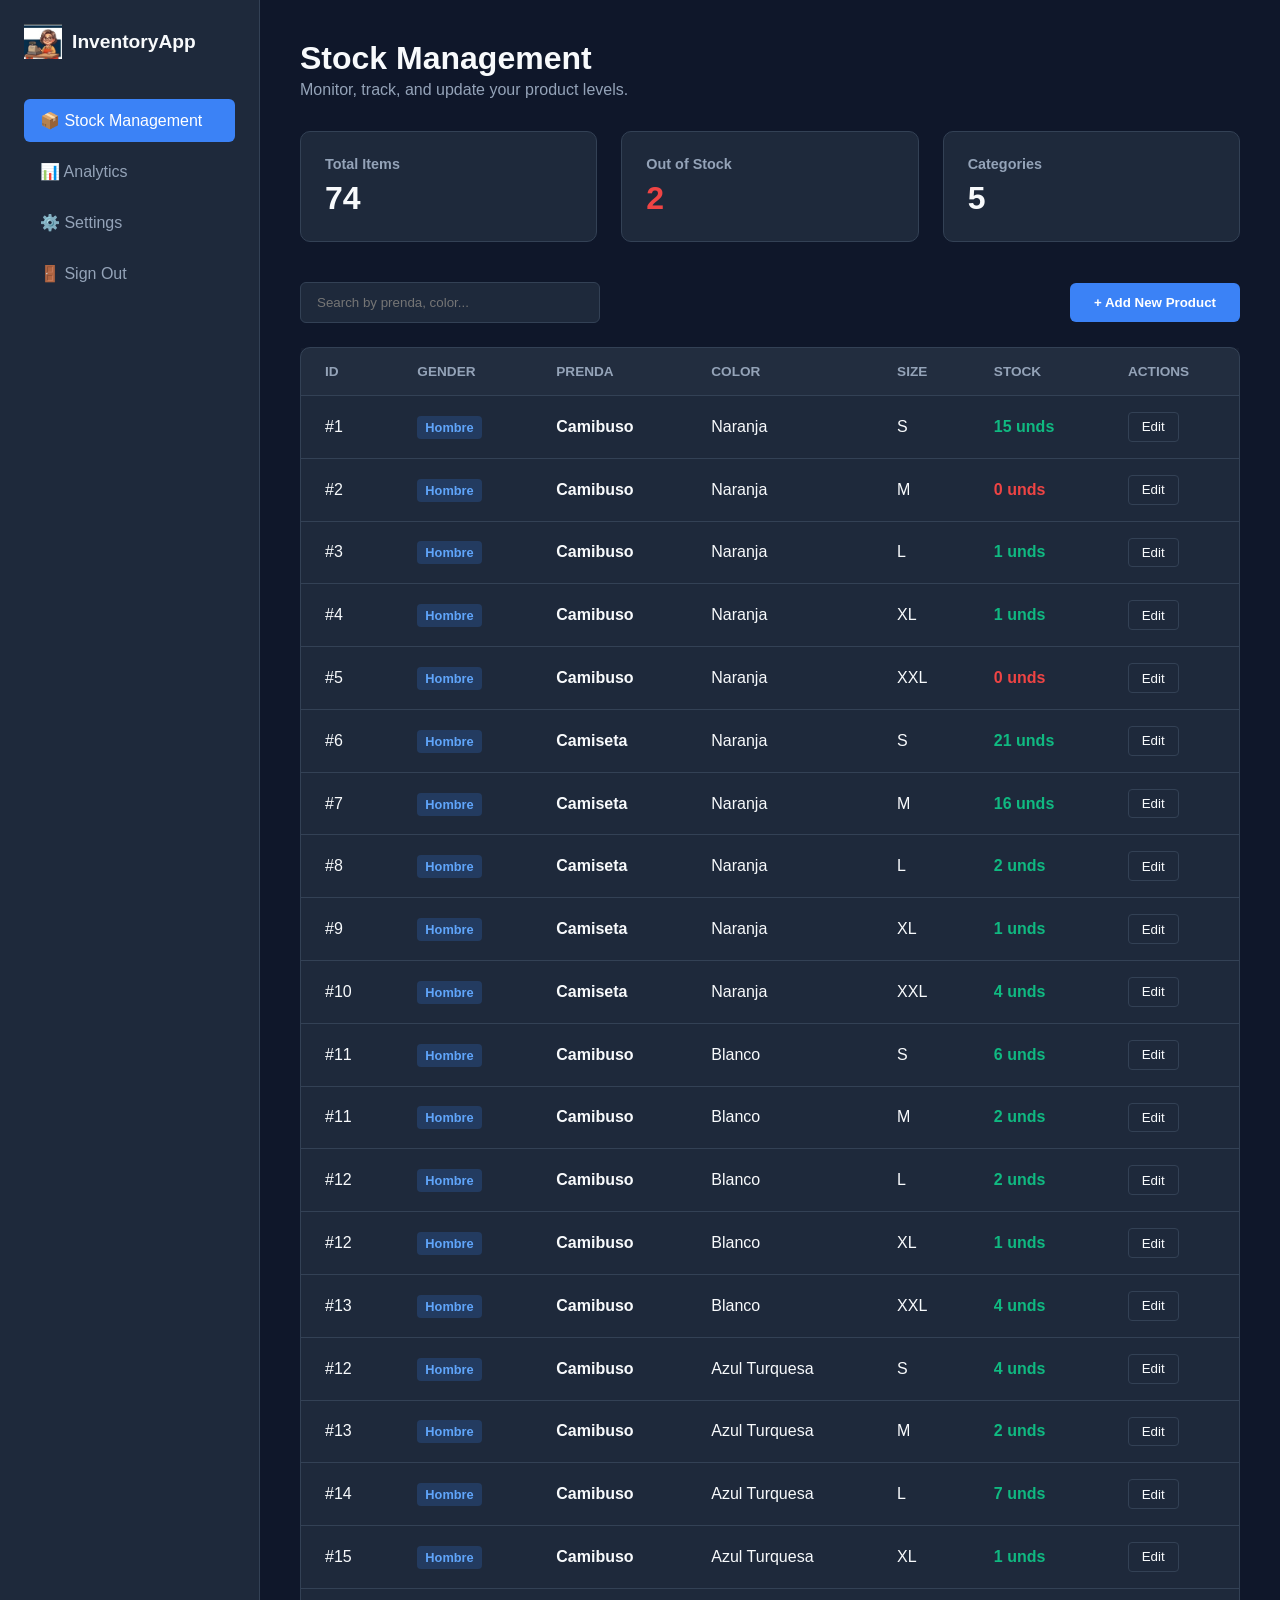
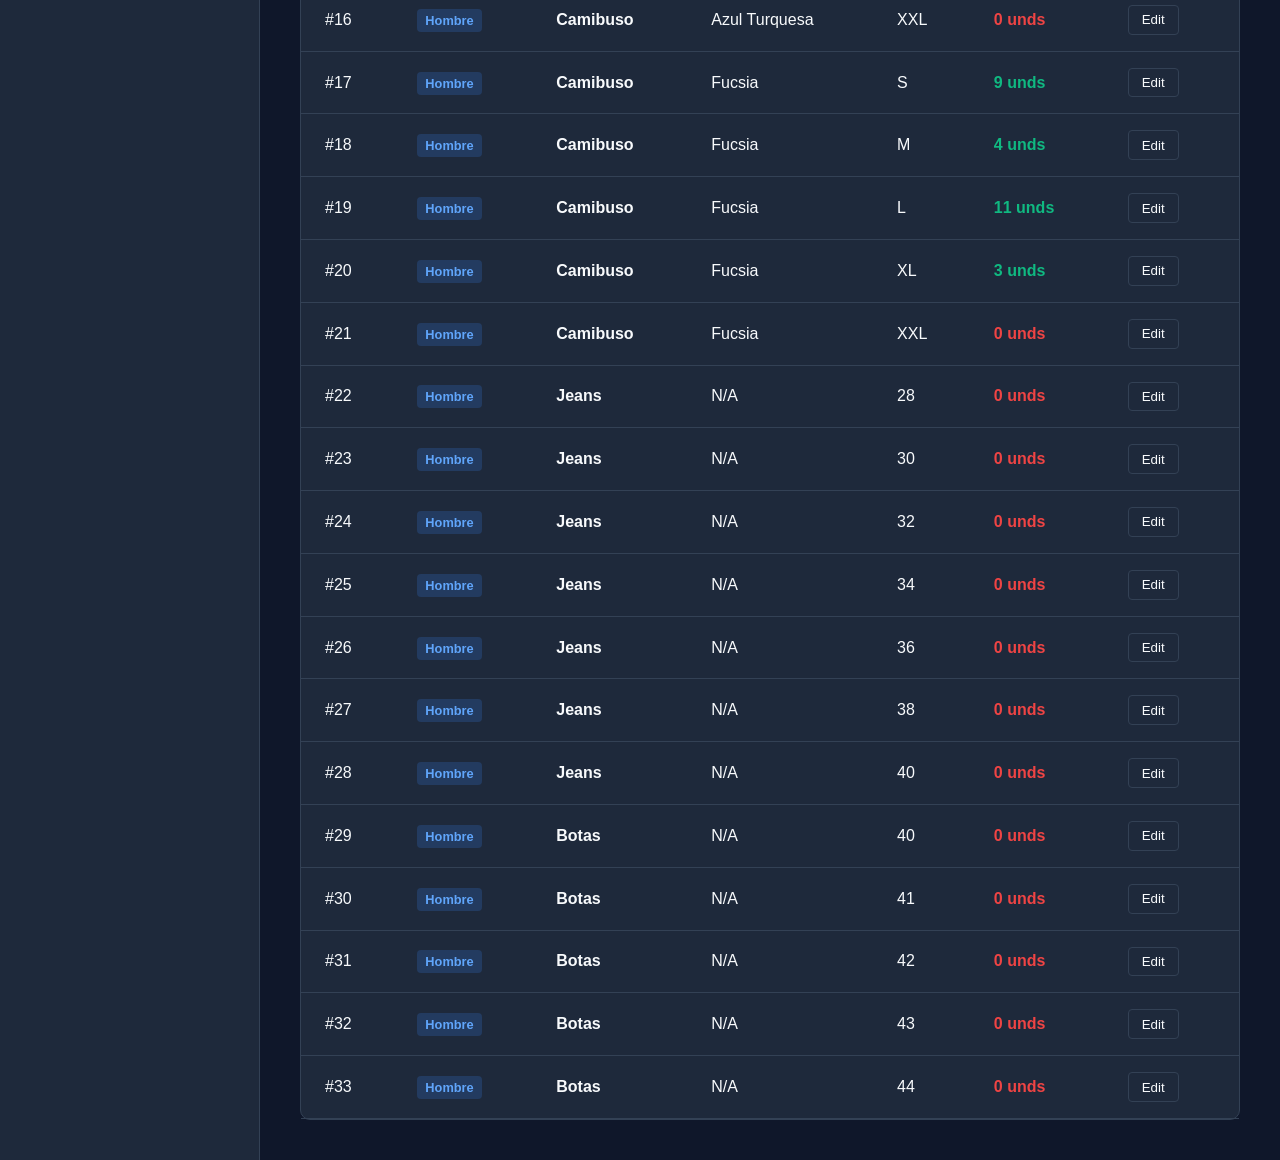
==== dashboard.html @ 03112632 "Proyecto Inicial" ====
<!DOCTYPE html>
<html lang="es">
<head>
    <meta charset="UTF-8">
    <meta name="viewport" content="width=device-width, initial-scale=1.0">
    <title>Inventory Management Dashboard</title>
    <link rel="stylesheet" href="Css/dashboard.css">
</head>
<body>
    <div class="dashboard-container">
        <!-- Barra Lateral / Navegación -->
        <aside class="sidebar">
            <div class="sidebar-logo">
                <img src="./Pictures/082459.png" alt="Logo">
                <span>InventoryApp</span>
            </div>
            <nav class="sidebar-menu">
                <a href="#" class="active">📦 Stock Management</a>
                <a href="#">📊 Analytics</a>
                <a href="#">⚙️ Settings</a>
                <a href="index.html" class="logout-link">🚪 Sign Out</a>
            </nav>
        </aside>

        <!-- Contenido Principal -->
        <main class="main-content">
            <header class="content-header">
                <h1>Stock Management</h1>
                <p>Monitor, track, and update your product levels.</p>
            </header>

            <!-- Tarjetas de Resumen (KPIs) -->
            <section class="stats-grid">
                <div class="stat-card">
                    <h3>Total Items</h3>
                    <p class="stat-number">74</p>
                </div>
                <div class="stat-card alert">
                    <h3>Out of Stock</h3>
                    <p class="stat-number">2</p>
                </div>
                <div class="stat-card">
                    <h3>Categories</h3>
                    <p class="stat-number">5</p>
                </div>
            </section>

            <!-- Barra de Herramientas -->
            <div class="table-tools">
                <div class="search-box">
                    <input type="text" placeholder="Search by prenda, color..." id="searchInput">
                </div>
                <button class="btn-primary" onclick="toggleModal()">+ Add New Product</button>
            </div>

            <!-- Tabla de Datos (Basada en tu Postgres) -->
            <div class="table-container">
                <table class="inventory-table">
                    <thead>
                        <tr>
                            <th>ID</th>
                            <th>Gender</th>
                            <th>Prenda</th>
                            <th>Color</th>
                            <th>Size</th>
                            <th>Stock</th>
                            <th>Actions</th>
                        </tr>
                    </thead>
                    <tbody>
                        <!-- <tr>
                            <td>#1</td>
                            <td><span class="badge male">Male</span></td>
                            <td><strong>Polo Shirt</strong></td>
                            <td>Orange</td>
                            <td>S</td>
                            <td><span class="stock-status in-stock">15 units</span></td>
                            <td><button class="btn-action">Edit</button></td>
                        </tr>
                        <tr>
                            <td>#2</td>
                            <td><span class="badge male">Male</span></td>
                            <td><strong>Polo Shirt</strong></td>
                            <td>Orange</td>
                            <td>M</td>
                            <td><span class="stock-status out-of-stock">0 units</span></td>
                            <td><button class="btn-action">Edit</button></td>
                        </tr>
                        <tr>
                            <td>#3</td>
                            <td><span class="badge female">Female</span></td>
                            <td><strong>Boots</strong></td>
                            <td>N/A</td>
                            <td>34</td>
                            <td><span class="stock-status in-stock">5 units</span></td>
                            <td><button class="btn-action">Edit</button></td>
                        </tr> -->
                    </tbody>
                </table>
            </div>
        </main>
    </div>
    <script src="Js/fetchData.js"></script>
</body>
</html>
---- Css/dashboard.css ----
:root {
    --bg-color: #0f172a;
    --card-bg: #1e293b;
    --text-main: #f8fafc;
    --text-muted: #94a3b8;
    --primary: #3b82f6;
    --primary-hover: #2563eb;
    --error: #ef4444;
    --success: #10b981;
    --border: #334155;
}

* {
    box-sizing: border-box;
    margin: 0;
    padding: 0;
    font-family: 'Segoe UI', Tahoma, Geneva, Verdana, sans-serif;
}

body {
    background-color: var(--bg-color);
    color: var(--text-main);
    overflow-x: hidden;
}

.dashboard-container {
    display: flex;
    min-height: 100vh;
}

/* --- Barra Lateral --- */
.sidebar {
    width: 260px;
    background-color: var(--card-bg);
    border-right: 1px solid var(--border);
    padding: 1.5rem;
    display: flex;
    flex-direction: column;
}

.sidebar-logo {
    display: flex;
    align-items: center;
    gap: 10px;
    font-size: 1.2rem;
    font-weight: bold;
    margin-bottom: 2.5rem;
}

.sidebar-logo img {
    height: 35px;
    width: auto;
    object-fit: contain;
}

.sidebar-menu {
    display: flex;
    flex-direction: column;
    gap: 0.5rem;
}

.sidebar-menu a {
    color: var(--text-muted);
    text-decoration: none;
    padding: 0.75rem 1rem;
    border-radius: 6px;
    transition: all 0.2s;
}

.sidebar-menu a:hover, .sidebar-menu a.active {
    background-color: var(--primary);
    color: white;
}

.sidebar-menu .logout-link:hover {
    background-color: var(--error);
}

/* --- Contenido Principal --- */
.main-content {
    flex: 1;
    padding: 2.5rem;
    background-color: var(--bg-color);
}

.content-header {
    margin-bottom: 2rem;
}

.content-header h1 {
    font-size: 2rem;
    margin-bottom: 0.25rem;
}

.content-header p {
    color: var(--text-muted);
}

/* --- Grid de Estadísticas --- */
.stats-grid {
    display: grid;
    grid-template-columns: repeat(auto-fit, minmax(200px, 1fr));
    gap: 1.5rem;
    margin-bottom: 2.5rem;
}

.stat-card {
    background-color: var(--card-bg);
    padding: 1.5rem;
    border-radius: 10px;
    border: 1px solid var(--border);
}

.stat-card h3 {
    font-size: 0.9rem;
    color: var(--text-muted);
    margin-bottom: 0.5rem;
}

.stat-card .stat-number {
    font-size: 2rem;
    font-weight: bold;
}

.stat-card.alert .stat-number {
    color: var(--error);
}

/* --- Herramientas y Filtros --- */
.table-tools {
    display: flex;
    justify-content: space-between;
    align-items: center;
    margin-bottom: 1.5rem;
    gap: 1rem;
}

.search-box input {
    background-color: var(--card-bg);
    border: 1px solid var(--border);
    padding: 0.75rem 1rem;
    border-radius: 6px;
    color: white;
    width: 300px;
}

.btn-primary {
    background-color: var(--primary);
    color: white;
    border: none;
    padding: 0.75rem 1.5rem;
    border-radius: 6px;
    font-weight: 600;
    cursor: pointer;
}

.btn-primary:hover {
    background-color: var(--primary-hover);
}

/* --- Tabla de Inventario --- */
.table-container {
    background-color: var(--card-bg);
    border-radius: 10px;
    border: 1px solid var(--border);
    overflow-hidden: scroll;
}

.inventory-table {
    width: 100%;
    border-collapse: collapse;
    text-align: left;
}

.inventory-table th, .inventory-table td {
    padding: 1rem 1.5rem;
    border-bottom: 1px solid var(--border);
}

.inventory-table th {
    background-color: rgba(255, 255, 255, 0.02);
    color: var(--text-muted);
    font-size: 0.85rem;
    text-transform: uppercase;
}

/* Badges y Estados */
.badge {
    padding: 0.25rem 0.5rem;
    border-radius: 4px;
    font-size: 0.8rem;
    font-weight: 600;
}

.badge.male { background-color: rgba(59, 130, 246, 0.2); color: #60a5fa; }
.badge.female { background-color: rgba(236, 72, 153, 0.2); color: #f472b6; }

.stock-status {
    font-weight: 600;
}

.stock-status.in-stock { color: var(--success); }
.stock-status.out-of-stock { color: var(--error); }

.btn-action {
    background: transparent;
    border: 1px solid var(--border);
    color: var(--text-main);
    padding: 0.4rem 0.8rem;
    border-radius: 4px;
    cursor: pointer;
}

.btn-action:hover {
    background-color: rgba(255, 255, 255, 0.05);
}
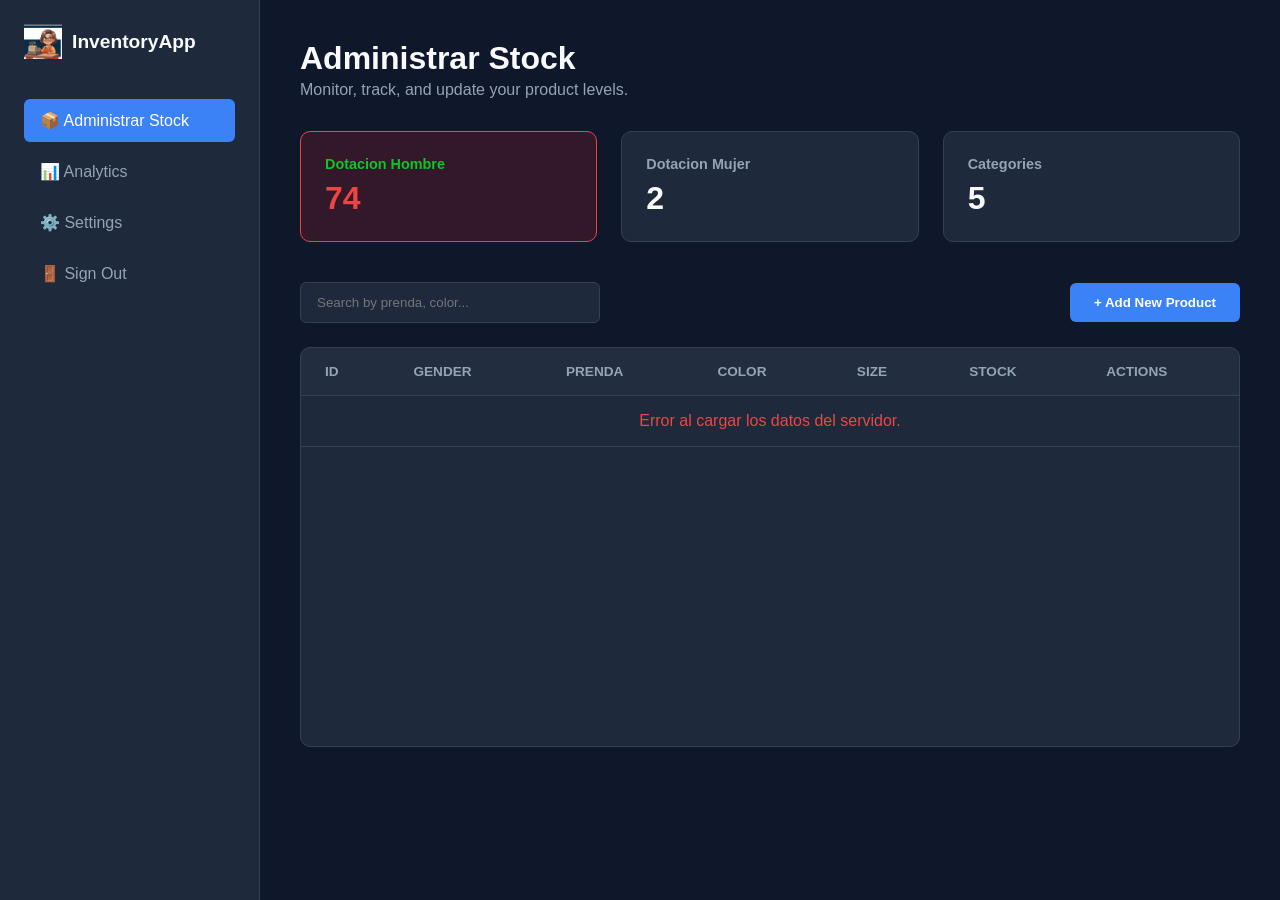
==== commit 8b269acd: "Cambios en fucionalidades fallan coasas" ====
--- a/dashboard.html
+++ b/dashboard.html
@@ -15,7 +15,7 @@
                 <span>InventoryApp</span>
             </div>
             <nav class="sidebar-menu">
-                <a href="#" class="active">📦 Stock Management</a>
+                <a href="#" class="active">📦 Administrar Stock</a>
                 <a href="#">📊 Analytics</a>
                 <a href="#">⚙️ Settings</a>
                 <a href="index.html" class="logout-link">🚪 Sign Out</a>
@@ -25,18 +25,17 @@
         <!-- Contenido Principal -->
         <main class="main-content">
             <header class="content-header">
-                <h1>Stock Management</h1>
+                <h1>Administrar Stock</h1>
                 <p>Monitor, track, and update your product levels.</p>
             </header>
-
             <!-- Tarjetas de Resumen (KPIs) -->
             <section class="stats-grid">
-                <div class="stat-card">
-                    <h3>Total Items</h3>
+                <div class="stat-card" id="btnDotacionHombre">
+                    <h3>Dotacion Hombre</h3>
                     <p class="stat-number">74</p>
                 </div>
-                <div class="stat-card alert">
-                    <h3>Out of Stock</h3>
+                <div class="stat-card" id="btnDotacionMujer">
+                    <h3>Dotacion Mujer</h3>
                     <p class="stat-number">2</p>
                 </div>
                 <div class="stat-card">
@@ -44,7 +43,6 @@
                     <p class="stat-number">5</p>
                 </div>
             </section>
-
             <!-- Barra de Herramientas -->
             <div class="table-tools">
                 <div class="search-box">
@@ -100,6 +98,41 @@
             </div>
         </main>
     </div>
-    <script src="Js/fetchData.js"></script>
+    
+    <script src="Js/app.js"></script>
+    <!-- Modal de Edición -->
+<div id="editModal" class="modal-overlay" style="display: none;">
+    <div class="modal-content">
+        <h2>Editar Producto</h2>
+        <form id="editForm" onsubmit="guardarEdicion(event)">
+            <input type="hidden" id="editId">
+            
+            <div class="form-group">
+                <label>Prenda</label>
+                <input type="text" id="editType" required>
+            </div>
+            
+            <div class="form-group">
+                <label>Color</label>
+                <input type="text" id="editColor" required>
+            </div>
+            
+            <div class="form-group">
+                <label>Talla (Size)</label>
+                <input type="text" id="editSize" required>
+            </div>
+            
+            <div class="form-group">
+                <label>Stock (Cantidad)</label>
+                <input type="number" id="editQuantity" required>
+            </div>
+
+            <div class="modal-actions">
+                <button type="button" class="btn-secondary" onclick="cerrarModal()">Cancelar</button>
+                <button type="submit" class="btn-primary">Guardar Cambios</button>
+            </div>
+        </form>
+    </div>
+</div>
 </body>
 </html>
--- a/Css/dashboard.css
+++ b/Css/dashboard.css
@@ -163,7 +163,8 @@
     background-color: var(--card-bg);
     border-radius: 10px;
     border: 1px solid var(--border);
-    overflow-hidden: scroll;
+    overflow-x: auto;
+    min-height: 400px;
 }
 
 .inventory-table {
@@ -214,3 +215,107 @@
 .btn-action:hover {
     background-color: rgba(255, 255, 255, 0.05);
 }
+
+
+/* Estilo cuando la tarjeta está activa o en esa vista */
+.stat-card.alert, 
+.stat-card.active {
+    background-color: rgba(248, 30, 30, 0.15); /* Usa tu color --error con opacidad */
+    border-color: var(--error);                /* Utiliza la variable de error */
+}
+
+/* Asegura que los textos dentro de la tarjeta activa se vean bien */
+.stat-card.alert h3, 
+.stat-card.active h3 {
+    color: #0ac726; /* Un rojo claro suave para el título */
+}
+
+.stat-card.alert .stat-number, 
+.stat-card.active .stat-number {
+    color: var(--error); /* Mantiene el número en rojo brillante de alerta */
+}
+
+
+
+
+/* --- Estilos del Modal --- */
+.modal-overlay {
+    position: fixed;
+    top: 0;
+    left: 0;
+    width: 100%;
+    height: 100%;
+    background-color: rgba(15, 15, 20, 0.75);
+    backdrop-filter: blur(4px);
+    display: flex;
+    justify-content: center;
+    align-items: center;
+    z-index: 1000;
+}
+
+.modal-content {
+    background-color: var(--card-bg);
+    border: 1px solid var(--border);
+    padding: 2rem;
+    border-radius: 10px;
+    width: 100%;
+    max-width: 420px;
+    box-shadow: 0 10px 25px rgba(0, 0, 0, 0.5);
+}
+
+.modal-content h2 {
+    margin-bottom: 1.5rem;
+    font-size: 1.5rem;
+    color: var(--text-main);
+}
+
+.form-group {
+    margin-bottom: 1.2rem;
+    display: flex;
+    flex-direction: column;
+    gap: 0.4rem;
+}
+
+.form-group label {
+    font-size: 0.85rem;
+    color: var(--text-muted);
+    text-transform: uppercase;
+    font-weight: 600;
+}
+
+.form-group input {
+    background-color: var(--bg-color);
+    border: 1px solid var(--border);
+    padding: 0.75rem 1rem;
+    border-radius: 6px;
+    color: white;
+    font-size: 0.95rem;
+    width: 100%;
+}
+
+.form-group input:focus {
+    border-color: var(--primary);
+    outline: none;
+}
+
+.modal-actions {
+    display: flex;
+    justify-content: flex-end;
+    gap: 1rem;
+    margin-top: 2rem;
+}
+
+.btn-secondary {
+    background: transparent;
+    border: 1px solid var(--border);
+    color: var(--text-main);
+    padding: 0.75rem 1.25rem;
+    border-radius: 6px;
+    font-weight: 600;
+    cursor: pointer;
+    transition: background 0.2s;
+}
+
+.btn-secondary:hover {
+    background-color: rgba(255, 255, 255, 0.05);
+}
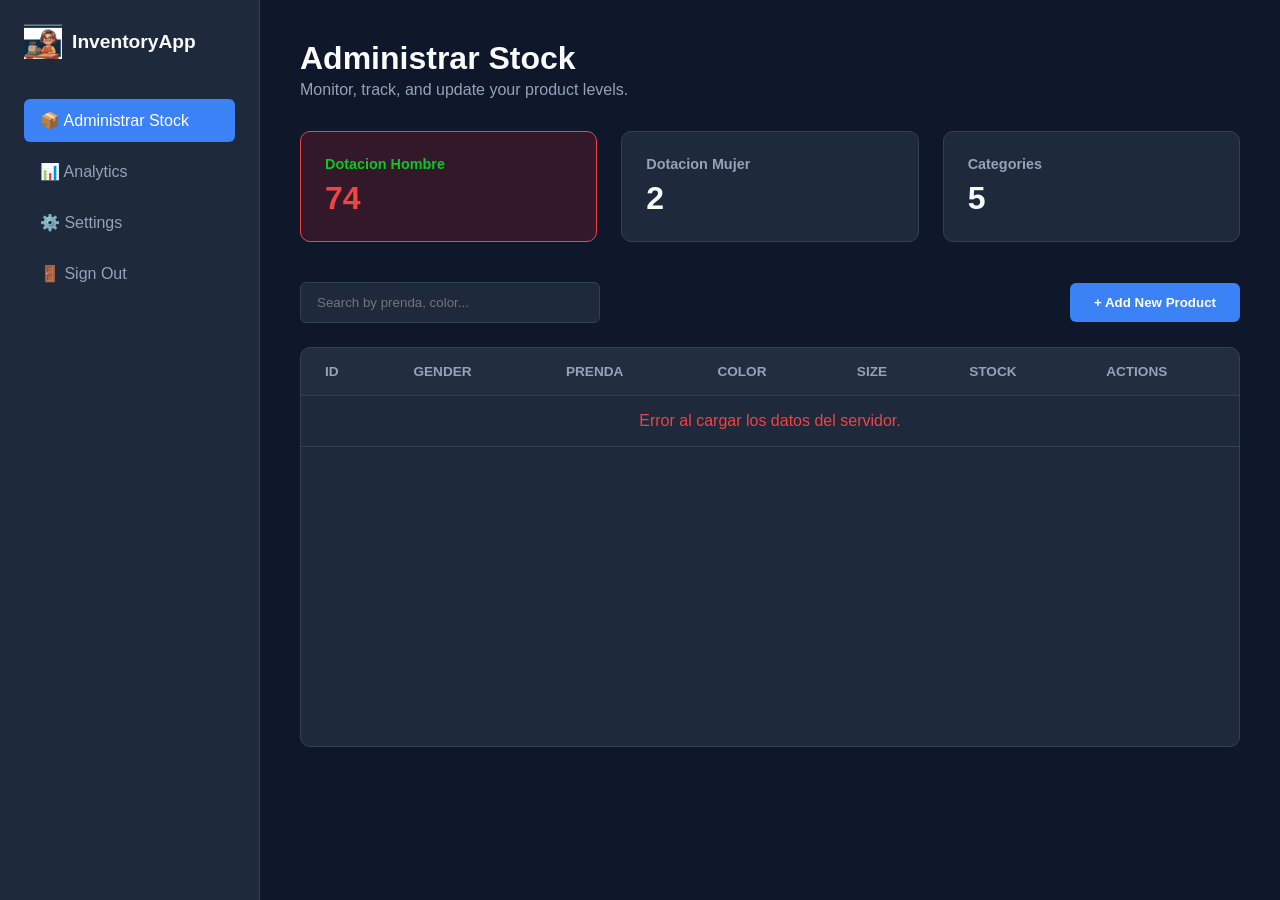
==== commit bea33df5: "nueva estructura 100% funcional" ====
--- a/dashboard.html
+++ b/dashboard.html
@@ -99,7 +99,10 @@
         </main>
     </div>
     
-    <script src="Js/app.js"></script>
+
+  <!-- <script src="Js/main.js"></script> -->
+  <script type="module" src="Js/main.js"></script>
+  
     <!-- Modal de Edición -->
 <div id="editModal" class="modal-overlay" style="display: none;">
     <div class="modal-content">
@@ -109,17 +112,17 @@
             
             <div class="form-group">
                 <label>Prenda</label>
-                <input type="text" id="editType" required>
+                <input type="text" id="editType" required disabled>
             </div>
             
             <div class="form-group">
                 <label>Color</label>
-                <input type="text" id="editColor" required>
+                <input type="text" id="editColor" required disabled>
             </div>
             
             <div class="form-group">
                 <label>Talla (Size)</label>
-                <input type="text" id="editSize" required>
+                <input type="text" id="editSize" required disabled>
             </div>
             
             <div class="form-group">
